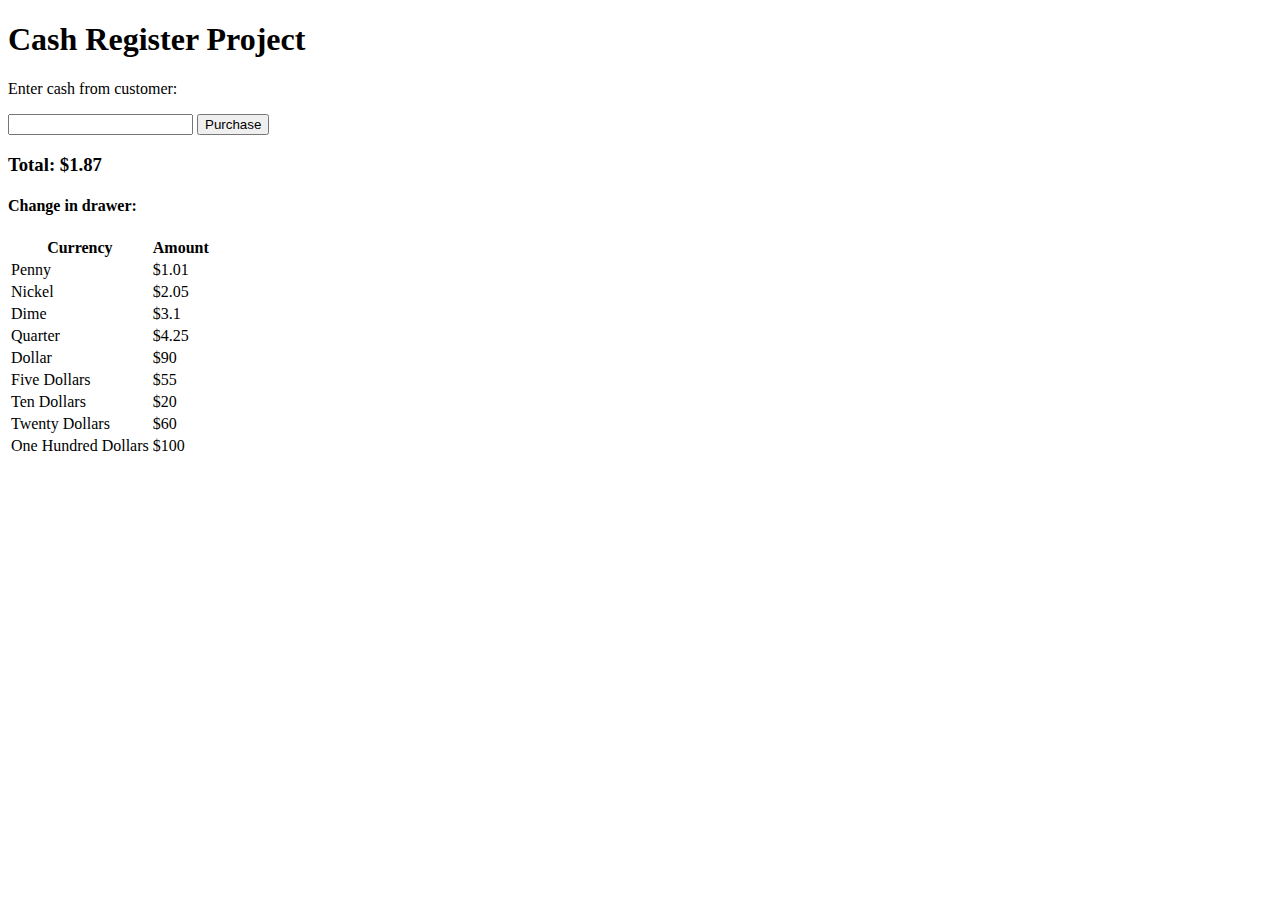
==== 04-cash-register/index.html @ dac0e9fe "Cash Register" ====
<!DOCTYPE html>
<html lang="en">
  <head>
    <meta charset="UTF-8" />
    <meta name="viewport" content="width=device-width, initial-scale=1.0" />
    <title>Cash Register</title>
    <link rel="stylesheet" href="styles.css" />
  </head>
  <body>
    <h1>Cash Register Project</h1>
    <main class="container">
      <section class="status-container">
        <span id="change-due"></span>
      </section>
      <section class="input-container">
        <p>Enter cash from customer:</p>
        <input type="number" id="cash" />
        <button id="purchase-btn">Purchase</button>
      </section>
      <section class="drawer-container">
        <h3 class="price">Total: $1.87</h3>
        <div class="cash-in-drawer">
          <h4>Change in drawer:</h4>
          <table>
            <tr>
              <th>Currency</th>
              <th>Amount</th>
            </tr>
            <tr>
              <td>Penny</td>
              <td>$1.01</td>
            </tr>
            <tr>
              <td>Nickel</td>
              <td>$2.05</td>
            </tr>
            <tr>
              <td>Dime</td>
              <td>$3.1</td>
            </tr>
            <tr>
              <td>Quarter</td>
              <td>$4.25</td>
            </tr>
            <tr>
              <td>Dollar</td>
              <td>$90</td>
            </tr>
            <tr>
              <td>Five Dollars</td>
              <td>$55</td>
            </tr>
            <tr>
              <td>Ten Dollars</td>
              <td>$20</td>
            </tr>
            <tr>
              <td>Twenty Dollars</td>
              <td>$60</td>
            </tr>
            <tr>
              <td>One Hundred Dollars</td>
              <td>$100</td>
            </tr>
          </table>
        </div>
      </section>
    </main>
    <script src="script.js"></script>
  </body>
</html>
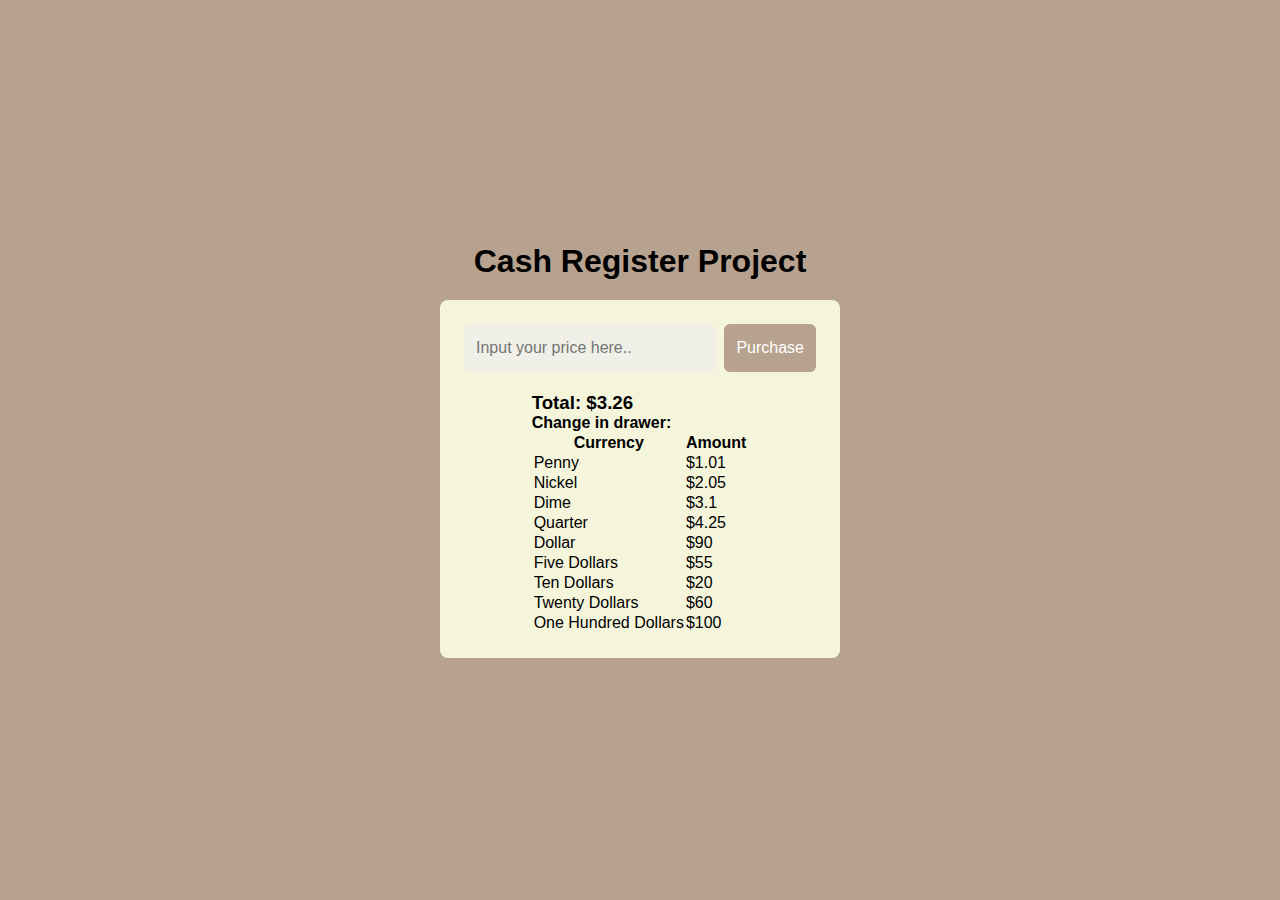
==== commit cd944aba: "Cash Register" ====
--- a/04-cash-register/index.html
+++ b/04-cash-register/index.html
@@ -13,12 +13,11 @@
         <span id="change-due"></span>
       </section>
       <section class="input-container">
-        <p>Enter cash from customer:</p>
-        <input type="number" id="cash" />
+        <input type="number" id="cash" placeholder="Input your price here.." />
         <button id="purchase-btn">Purchase</button>
       </section>
       <section class="drawer-container">
-        <h3 class="price">Total: $1.87</h3>
+        <h3 class="price">Total: $3.26</h3>
         <div class="cash-in-drawer">
           <h4>Change in drawer:</h4>
           <table>
--- a/04-cash-register/styles.css
+++ b/04-cash-register/styles.css
@@ -0,0 +1,61 @@
+* {
+  margin: 0;
+  padding: 0;
+  box-sizing: border-box;
+  font-family: sans-serif;
+}
+
+body {
+  height: 100vh;
+  display: flex;
+  justify-content: center;
+  flex-direction: column;
+  align-items: center;
+  background-color: #b6a28e;
+}
+
+h1 {
+  font-size: 2rem;
+  margin-bottom: 20px;
+}
+
+.container {
+  padding: 24px;
+  background-color: #f5f5dc;
+  border-radius: 8px;
+  max-width: 400px;
+  width: 100%;
+  display: flex;
+  align-items: center;
+  flex-direction: column;
+}
+
+.input-container {
+  width: 100%;
+  display: flex;
+}
+
+.input-container input {
+  width: 100%;
+  height: 48px;
+  padding: 12px;
+  margin-right: 8px;
+  border-radius: 6px;
+  font-size: 1rem;
+  border: none;
+  background-color: #f1f0e8;
+}
+
+.input-container button {
+  padding: 12px;
+  cursor: pointer;
+  border-radius: 6px;
+  border: none;
+  font-size: 1rem;
+  background-color: #b6a28e;
+  color: #fff;
+}
+
+.drawer-container {
+  margin-top: 20px;
+}
